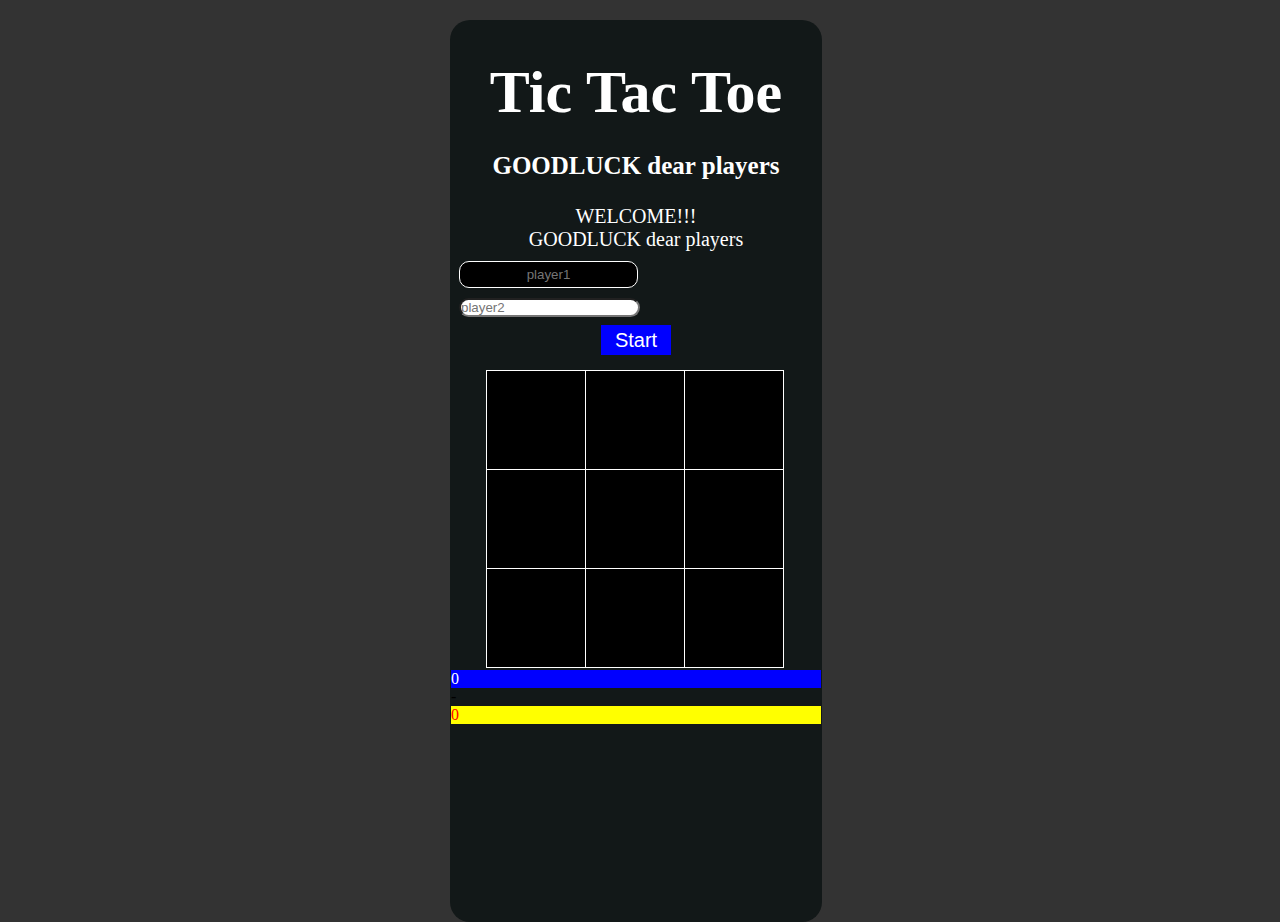
==== index.html @ 3a235259 "I am done with the engine part and is now working perfectly well" ====
<!DOCTYPE html>
<html lang="en">
<head>
    <meta charset="UTF-8">
    <meta http-equiv="X-UA-Compatible" content="IE=edge">
    <meta name="viewport" content="width=device-width, initial-scale=1.0">
    <title>Tic Tac Toe</title>
    <link rel="stylesheet" href="index.css">
</head>
<body>
     <main class="background">
        <section class="title">
            <h1>Tic Tac Toe</h1>
        </section>
        <section class="display">
            <!-- Player <span class="display-player playerX">X</span> 's turn -->
            <h2 class="game--status" id="goodluck"  class="display-player playerX">GOODLUCK dear players</h2>
        </section>
        <div id="nameplayer" onclick="start()" class="nameplayer">WELCOME!!!</div>
         <div id="result" class="nameplayer">GOODLUCK dear players</div>
        <input type="text" placeholder="player1" id="player1">
        <input type="text" placeholder="player2" id="player2">
         <button id="btn" onclick="start()">Start</button>
        <div id="mine" style="background-color: #121818;"></div>
       
        <section class="container">
         <button data-cell-index="0" class="cell" id="first" onclick="myTac(event)"></button>
         <button data-cell-index="1"  class="cell" id="second" onclick="myTac(event)"></button>
        <button data-cell-index="2"  class="cell" id="third" onclick="myTac(event)"></button>
        <button data-cell-index="3"  class="cell" id="fourth" onclick="myTac(event)"></button>
        <button data-cell-index="4"  class="cell" id="fifth" onclick="myTac(event)"></button>
        <button data-cell-index="5"  class="cell" id="sixth" onclick="myTac(event)"></button>
        <button data-cell-index="6"  class="cell" id="seventh" onclick="myTac(event)"></button>
        <button data-cell-index="7"  class="cell" id="eighth" onclick="myTac(event)"></button>
        <button data-cell-index="8" class="cell" id="nineth" onclick="myTac(event)"></button>
        </section>
        <section class="display anouncer hide"></section>
        <div class="scoreboard">
			<div style="background-color: tomato;" id="firstplayer"class=firstplayer></div>
			<div class="score">
				<div style="background-color: blue; color: white;" id="scoreone">0</div>
				<div>-</div>
				<div  style="background-color: yellow; color: red;" id="scoretwo">0</div>
			</div>
			<div style="background-color: violet;" id="secondplayer" class="secondplayer"></div>
		</div>

		<!-- <div class="replay">
			<button style="margin-left: 1050px; transform: translateY(-600%);" class="replaybutton" onclick="rePlay()">Re-play</button>	
		</div> -->

    </main>
   
    <script>
        var tac = 'O';
        var box = "";
        var check = false;
        
        //    FUNCTION FOR START AND END BUTTON
        const start =()=> {
            if (player1.value != "" && player2.value != "" && btn.innerHTML =="Start") {
                btn.innerHTML = "End";
                check =true;
                firstplayer.innerHTML =player1.value;
                secondplayer.innerHTML =player2.value;
                nameplayer.innerHTML ="Start the game" + " " + player1.value + "{X}";
                result.innerHTML = "Entertain yourself with the game GOODLUCK!!!";
                first.innerHTML = '';
                second.innerHTML = '';
                third.innerHTML = '';
                fourth.innerHTML = '';
                fifth.innerHTML = '';
                sixth.innerHTML = '';
                seventh.innerHTML = '';
                eighth.innerHTML = '';
                nineth.innerHTML = '';
            }
            else if (player1.value != "" && player2.value != "" && btn.innerHTML =="End") {
                check =false;
                box =" ";
                player1.value ="";
                player2.value ="";
                firstplayer.innerHTML ="";
                secondplayer.innerHTML ="";
                nameplayer.innerHTML ="The game has ended !!! Thanks";
                result.innerHTML ="The game has ended !!! Thanks";
                scoreone.innerHTML ="0";
                scoretwo.innerHTML ="0";
                btn.innerHTML ="Start";
                first.innerHTML = '';
                second.innerHTML = '';
                third.innerHTML = '';
                fourth.innerHTML = '';
                fifth.innerHTML = '';
                sixth.innerHTML = '';
                seventh.innerHTML = '';
                eighth.innerHTML = '';
                nineth.innerHTML = '';
            }
            else {
                nameplayer.innerHTML ="Please enter your names"
                result.innerHTML ="Please enter your names"
            }
        }
        
        //  IF STATEMENT FOR RE-PLAY BUTTON
        const rePlay =()=> {
                first.innerHTML = '';
                second.innerHTML = '';
                third.innerHTML = '';
                fourth.innerHTML = '';
                fifth.innerHTML = '';
                sixth.innerHTML = '';
                seventh.innerHTML = '';
                eighth.innerHTML = '';
                nineth.innerHTML = '';
                nameplayer.innerHTML ="CONTINUE PLAYERS !!!";
                result.innerHTML =" Another oppurtunity {BEST OF LUCKS !!!}";
                first.disabled =false;
                second.disabled =false;
                third.disabled =false;
                fourth.disabled =false;
                fifth.disabled =false;
                sixth.disabled =false;
                seventh.disabled =false;
                eighth.disabled =false;
                nineth.disabled =false;
        }
        // END OF RE-PLAY BUTTON

        // FOR THE {X} AND {O}
    const myTac = e=> {
    var no =0;
    var target = e.target;
  var parent = target.parentNode;
  var index = [].indexOf.call(parent.children, target);
    mine.innerText= "index:" +index;

    if(e.target.innerText == "" && tac === 'X') {
        e.target.innerText ="X";
        tac ='0';
        nameplayer.innerHTML = player1.value +  " " + " {O}" + " " + "your turn";
        result.innerHTML = "Entertain yourself with the game GOODLUCK!!!";
        // alert("X");
    }
    else if(e.target.innerText == "" || tac === 'O') {
        e.target.innerText = "O";
        tac ='X';
        nameplayer.innerHTML = player2.value +  " " + " {X}" + " " + "your turn";
        result.innerHTML = "Entertain yourself with the game GOODLUCK!!!";
        // alert("O");
    }
    // END OF {X} AND {O}
     // IF STATEMENT FOR WINNER WITH LETTER {X}
       
    var a = first.innerHTML;
    var b = second.innerHTML;
    var c = third.innerHTML;
    var d = fourth.innerHTML;
    var g = fifth.innerHTML;
    var h = sixth.innerHTML;
    var i = seventh.innerHTML;
    var j = eighth.innerHTML;
    var k = nineth.innerHTML;
    // var a = first.innerHTML;
    if ((a=="X" && b=="X" && c=="X") || (d=="X" && g=="X" && h=="X") || (i=="X" && j=="X" && k=="X") || 
    (a=="X" && d=="X" && i=="X") || (b=="X" && g=="X" && j=="X") || (c=="X" && h=="X" && k=="X") || (c=="X" && g=="X" && i=="X") || (a=="X" && g=="X" && k=="X"))  {
        nameplayer.innerHTML = player1.value + " " + "has won the game. click re-play or end.";
        result.innerHTML = player2.value +"{O} It will be your turn after re-play";
        ++scoreone.innerHTML;
    }
    //  END OF IF STATEMENT FOR WINNING LETTER {X}

        // IF STATEMENT FOR WINNING LETTER {O}
    if ((a=="O" && b=="O" && c=="O") || (d=="O" && g=="O" && h=="O") || (i=="O" && j=="O" && k=="O") || 
    (a=="O" && d=="O" && i=="O") || (b=="O" && g=="O" && j=="O") || (c=="O" && h=="O" && k=="O") || (c=="O" && g=="O" && i=="O") || (a=="O" && g=="O" && k=="O"))  {
        nameplayer.innerHTML = player2.value + " " + "has won the game. click re-play or end.";
        result.innerHTML = player1.value +"{X} It will be your turn after re-play";
        ++scoreone.innerHTML;
        
    }
    // // END OF IF STATEMENT FOR WINNIG LETTER {O}

    // // IF STATEMENT TO DISABLE THE REST AFTER WINNING
    if ((a=="X" && b=="X" && c=="X") || (d=="X" && g=="X" && h=="X") || (i=="X" && j=="X" && k=="X") || 
    (a=="X" && d=="X" && i=="X") || (b=="X" && g=="X" && j=="X") || (c=="X" && h=="X" && k=="X") || (c=="X" && g=="X" && i=="X") || (a=="X" && g=="X" && k=="X"))  {
        first.disabled =true;
        second.disabled =true;
        third.disabled =true;
        fourth.disabled =true;
        fifth.disabled =true;
        sixth.disabled =true;
        seventh.disabled =true;
        eighth.disabled =true;
        nineth.disabled =true;
        // result.innerHTML = "There is a winner already"
    }

    if ((a=="O" && b=="O" && c=="O") || (d=="O" && g=="O" && h=="O") || (i=="O" && j=="O" && k=="O") || 
    (a=="O" && d=="O" && i=="O") || (b=="O" && g=="O" && j=="O") || (c=="O" && h=="O" && k=="O") || (c=="O" && g=="O" && i=="O") || (a=="O" && g=="O" && k=="O"))  {
        first.disabled =true;
        second.disabled =true;
        third.disabled =true;
        fourth.disabled =true;
        fifth.disabled =true;
        sixth.disabled =true;
        seventh.disabled =true;
        eighth.disabled =true;
        nineth.disabled =true;
    }
    // END OF IF STATEMENT TO DISABLE THE REST AFTER WINNING

     // IF STATEMENT FOR START AND END BUTTON
     if (player1.value =="" || player2.value =="") {
       first.innerHTML = '';
       second.innerHTML = '';
       third.innerHTML = '';
       fourth.innerHTML = '';
       fifth.innerHTML = '';
       sixth.innerHTML = '';
       seventh.innerHTML = '';
       eighth.innerHTML = '';
       nineth.innerHTML = '';
    }
    // THE END OF END AND START BUTTON

    // FUNCTION FOR THE WINNIG MESSAGE
    if (nameplayer.innerHTML==player1.value + "has won the game. click replay to restart or end to end the game" || nameplayer.innerHTML==player2.value  + "has won the game. click replay to restart or end to end the game") {
        nameplayer.innerHTML == "We have a winner already click on replay or End."
    }
    if (event.target.innerHTML != "") {
        return;
    }
    if (nameplayer.innerHTML == "We have a winner already click on replay or End.") {
        return;
    }
    else if (check ==true && box == " ") {
        event.target.innerHTML ="X";
        box = 1;
        nameplayer.innerHTML =player2.value + "{O}" + "your turn";
    }
    else if (check ==true && box == 1) {
        event.target.innerHTML ="O";
        box = " ";
        nameplayer.innerHTML =player1.value + "{X}" + "your turn";
    }
    else {
        nameplayer.innerHTML = "Click on start to start the game.";
        result.innerHTML = " "
    }
    // FUNCTION FOR THE DRAWING CONDITIONS
    if ((a=="X" && b=="X" && c=="X") || (d=="X" && g=="X" && h=="X") || (i=="X" && j=="X" && k=="X") || 
    (a=="X" && d=="X" && i=="X") || (b=="X" && g=="X" && j=="X") || (c=="X" && h=="X" && k=="X") || (c=="X" && g=="X" && i=="X") || (a=="X" && g=="X" && k=="X") &&
    (a=="O" && b=="O" && c=="O") || (d=="O" && g=="O" && h=="O") || (i=="O" && j=="O" && k=="O") || 
    (a=="O" && d=="O" && i=="O") || (b=="O" && g=="O" && j=="O") || (c=="O" && h=="O" && k=="O") || (c=="O" && g=="O" && i=="O") || (a=="O" && g=="O" && k=="O")
    ) {
        // alert("Oops")
        nameplayer.innerHTML = "Oopps!! Draw game. click on Re-play to play again or End to end the game "
        result.innerHTML = "Oopps No Winner"
    }

}
  

      
 

   
  

  
    </script>
</body>
</html>
---- index.css ----
/* section {
    text-align: center;
}
.game--contianer {
    display: grid;
    grid-template-columns: repeat(3, auto);
    width: 306px;
    margin: 50px auto;
}
.cell {
    font-family: cursive;
    width: 100px;
    height: 100px;
    line-height: 100px;
    box-shadow: 0 0 0 1px #333333;
    border: 1px solid #333333;
    font-size: 60px;
    cursor: pointer;
} */
/* .background {
    background-color: #121818;
    height: 100vh;
    padding: 1px;
} */

* {
    padding: 0;
    margin: 0;
}

body {
    background-blend-mode: color-burn;
	background-color: rgba(0,0,0, 0.8);
    overflow-y: hidden;
}

main {
    margin-left: 450px;
    margin-top: 20px;
    width: 370px;
    height: 1200px;
    border-radius: 20px;
}

.background {
    background-color: #121818;
    height: 100vh;
    padding: 1px;
}
#player1 {
    margin-top: 10px;
    margin-left: 8px;
    height: 25px;
    background-color: black;
    border: 1px solid white;
    text-align: center;
    border-radius: 10px;
}
#player2 {
    margin-top: 10px;
    margin-left: 8px;
    border-radius: 10px;
    /* padding: 4px; */
}

#btn {
    margin-left: 150px;
    margin-top: 8px;
    margin-bottom: 15px;
    background-color: blue;
    border: none;
    color: white;
    font-size: 20px;
    width: 70px;
    height: 30px;
}

#mine {
    display: none;
}

#nameplayer {
    /* margin-left: 500px;  */
    text-align: center;
    color: white; 
    font-size: 20px;
}

#result {
    /* margin-left: 500px;  */
    text-align: center;
    color: white; 
    font-size: 20px;
}

.title {
    color: white; 
    text-align: center;
    font-size: 30px;
    margin-top: 10%;
}
#goodluck {
    color: white; 
    text-align: center;
    font-size: 25px;
    margin-top: 5%;
}

.display {
    color: white;
    font-size: 25px;
    text-align: center;
    margin-top: 1em;
    margin-bottom: 1em;
}
.hide {
    display: none;
}
.container {
    margin: 0 auto;
    display: grid;
    grid-template-columns: 33% 33% 33%;
    grid-template-rows: 33% 33% 33%;
    max-width: 300px;
}
.cell {
    border: 1px solid white;
    background-color: black;
    color: blanchedalmond;
    min-width: 100px;
    min-height: 100px;
    display: flex;
    justify-content: center;
    align-items: center;
    font-size: 50px;
    cursor: pointer;
}

.playerX {
    color: #09c372;
}

.playerO {
    color: #498af8;
}

.controls {
    display: flex;
    flex-direction: row;
    justify-content: center;
    align-items: center;
    margin-top: 1em;
}

.replaybutton {
    background-color: #ff3860;
    color: white;
    padding: 8px;
    border-radius: 8px;
    border: none;
    font-size: 20px;
    margin-left: 1em;
    cursor: pointer;
}
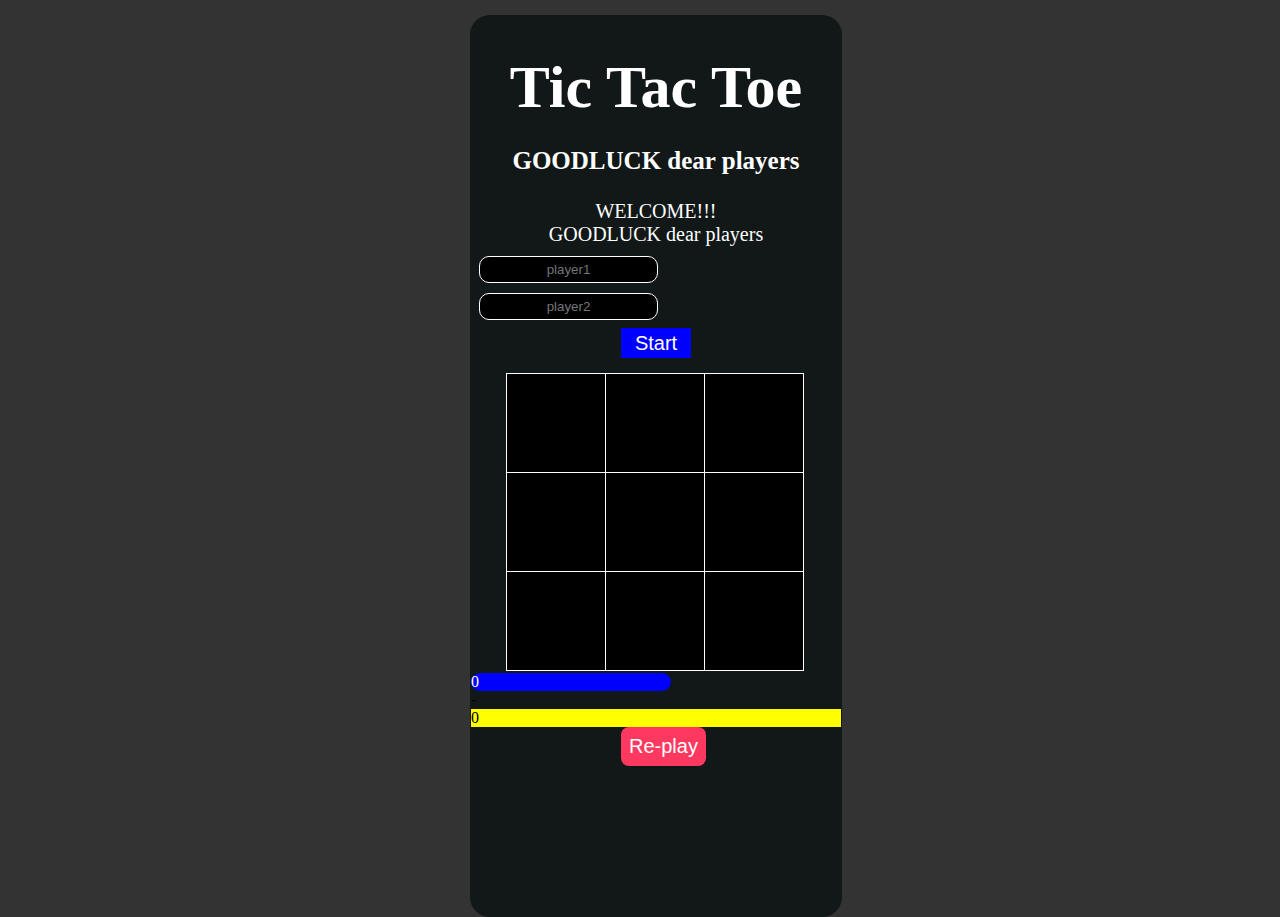
==== commit 33478334: "I am designing the user interface" ====
--- a/index.html
+++ b/index.html
@@ -40,14 +40,14 @@
 			<div class="score">
 				<div style="background-color: blue; color: white;" id="scoreone">0</div>
 				<div>-</div>
-				<div  style="background-color: yellow; color: red;" id="scoretwo">0</div>
+				<div  style="background-color: yellow; color: black;" id="scoretwo">0</div>
 			</div>
 			<div style="background-color: violet;" id="secondplayer" class="secondplayer"></div>
 		</div>
 
-		<!-- <div class="replay">
-			<button style="margin-left: 1050px; transform: translateY(-600%);" class="replaybutton" onclick="rePlay()">Re-play</button>	
-		</div> -->
+		<div class="replay">
+			<button id="re-play" class="replaybutton" onclick="rePlay()">Re-play</button>	
+		</div>
 
     </main>
    
@@ -63,7 +63,7 @@
                 check =true;
                 firstplayer.innerHTML =player1.value;
                 secondplayer.innerHTML =player2.value;
-                nameplayer.innerHTML ="Start the game" + " " + player1.value + "{X}";
+                nameplayer.innerHTML ="Start the game" + " " + player1.value + "{O}";
                 result.innerHTML = "Entertain yourself with the game GOODLUCK!!!";
                 first.innerHTML = '';
                 second.innerHTML = '';
@@ -104,7 +104,11 @@
         }
         
         //  IF STATEMENT FOR RE-PLAY BUTTON
-        const rePlay =()=> {
+        const rePlay =()=> { 
+            // if (player1.value ==" " && player2.value ==" ") {
+            //     alert("OU")
+            //     nameplayer.innerHTML = "Click start to start the game";
+            // }
                 first.innerHTML = '';
                 second.innerHTML = '';
                 third.innerHTML = '';
@@ -165,17 +169,17 @@
     // var a = first.innerHTML;
     if ((a=="X" && b=="X" && c=="X") || (d=="X" && g=="X" && h=="X") || (i=="X" && j=="X" && k=="X") || 
     (a=="X" && d=="X" && i=="X") || (b=="X" && g=="X" && j=="X") || (c=="X" && h=="X" && k=="X") || (c=="X" && g=="X" && i=="X") || (a=="X" && g=="X" && k=="X"))  {
-        nameplayer.innerHTML = player1.value + " " + "has won the game. click re-play or end.";
-        result.innerHTML = player2.value +"{O} It will be your turn after re-play";
-        ++scoreone.innerHTML;
+        nameplayer.innerHTML = player2.value + " " + "has won the game. click re-play or end.";
+        result.innerHTML = player1.value +"{O} It will be your turn after re-play";
+        ++scoretwo.innerHTML;
     }
     //  END OF IF STATEMENT FOR WINNING LETTER {X}
 
         // IF STATEMENT FOR WINNING LETTER {O}
     if ((a=="O" && b=="O" && c=="O") || (d=="O" && g=="O" && h=="O") || (i=="O" && j=="O" && k=="O") || 
     (a=="O" && d=="O" && i=="O") || (b=="O" && g=="O" && j=="O") || (c=="O" && h=="O" && k=="O") || (c=="O" && g=="O" && i=="O") || (a=="O" && g=="O" && k=="O"))  {
-        nameplayer.innerHTML = player2.value + " " + "has won the game. click re-play or end.";
-        result.innerHTML = player1.value +"{X} It will be your turn after re-play";
+        nameplayer.innerHTML = player1.value + " " + "has won the game. click re-play or end.";
+        result.innerHTML = player2.value +"{X} It will be your turn after re-play";
         ++scoreone.innerHTML;
         
     }
--- a/index.css
+++ b/index.css
@@ -31,12 +31,12 @@
 body {
     background-blend-mode: color-burn;
 	background-color: rgba(0,0,0, 0.8);
-    overflow-y: hidden;
+    /* overflow-y: hidden; */
 }
 
 main {
-    margin-left: 450px;
-    margin-top: 20px;
+    margin-left: 470px;
+    margin-top: 15px;
     width: 370px;
     height: 1200px;
     border-radius: 20px;
@@ -55,12 +55,24 @@
     border: 1px solid white;
     text-align: center;
     border-radius: 10px;
+    color: white;
 }
 #player2 {
     margin-top: 10px;
     margin-left: 8px;
     border-radius: 10px;
+    height: 25px;
+    background-color: black;
+    border: 1px solid white;
+    color: white;
+    text-align: center;
     /* padding: 4px; */
+}
+
+#re-play {
+    margin-left: 150px;
+    /* transform: translateX(-60%); */
+    /* background-color: yellow; */
 }
 
 #btn {
@@ -151,6 +163,10 @@
     align-items: center;
     margin-top: 1em;
 }
+#scoreone {
+    border-radius: 50px;
+    width: 200px;
+}
 
 .replaybutton {
     background-color: #ff3860;
